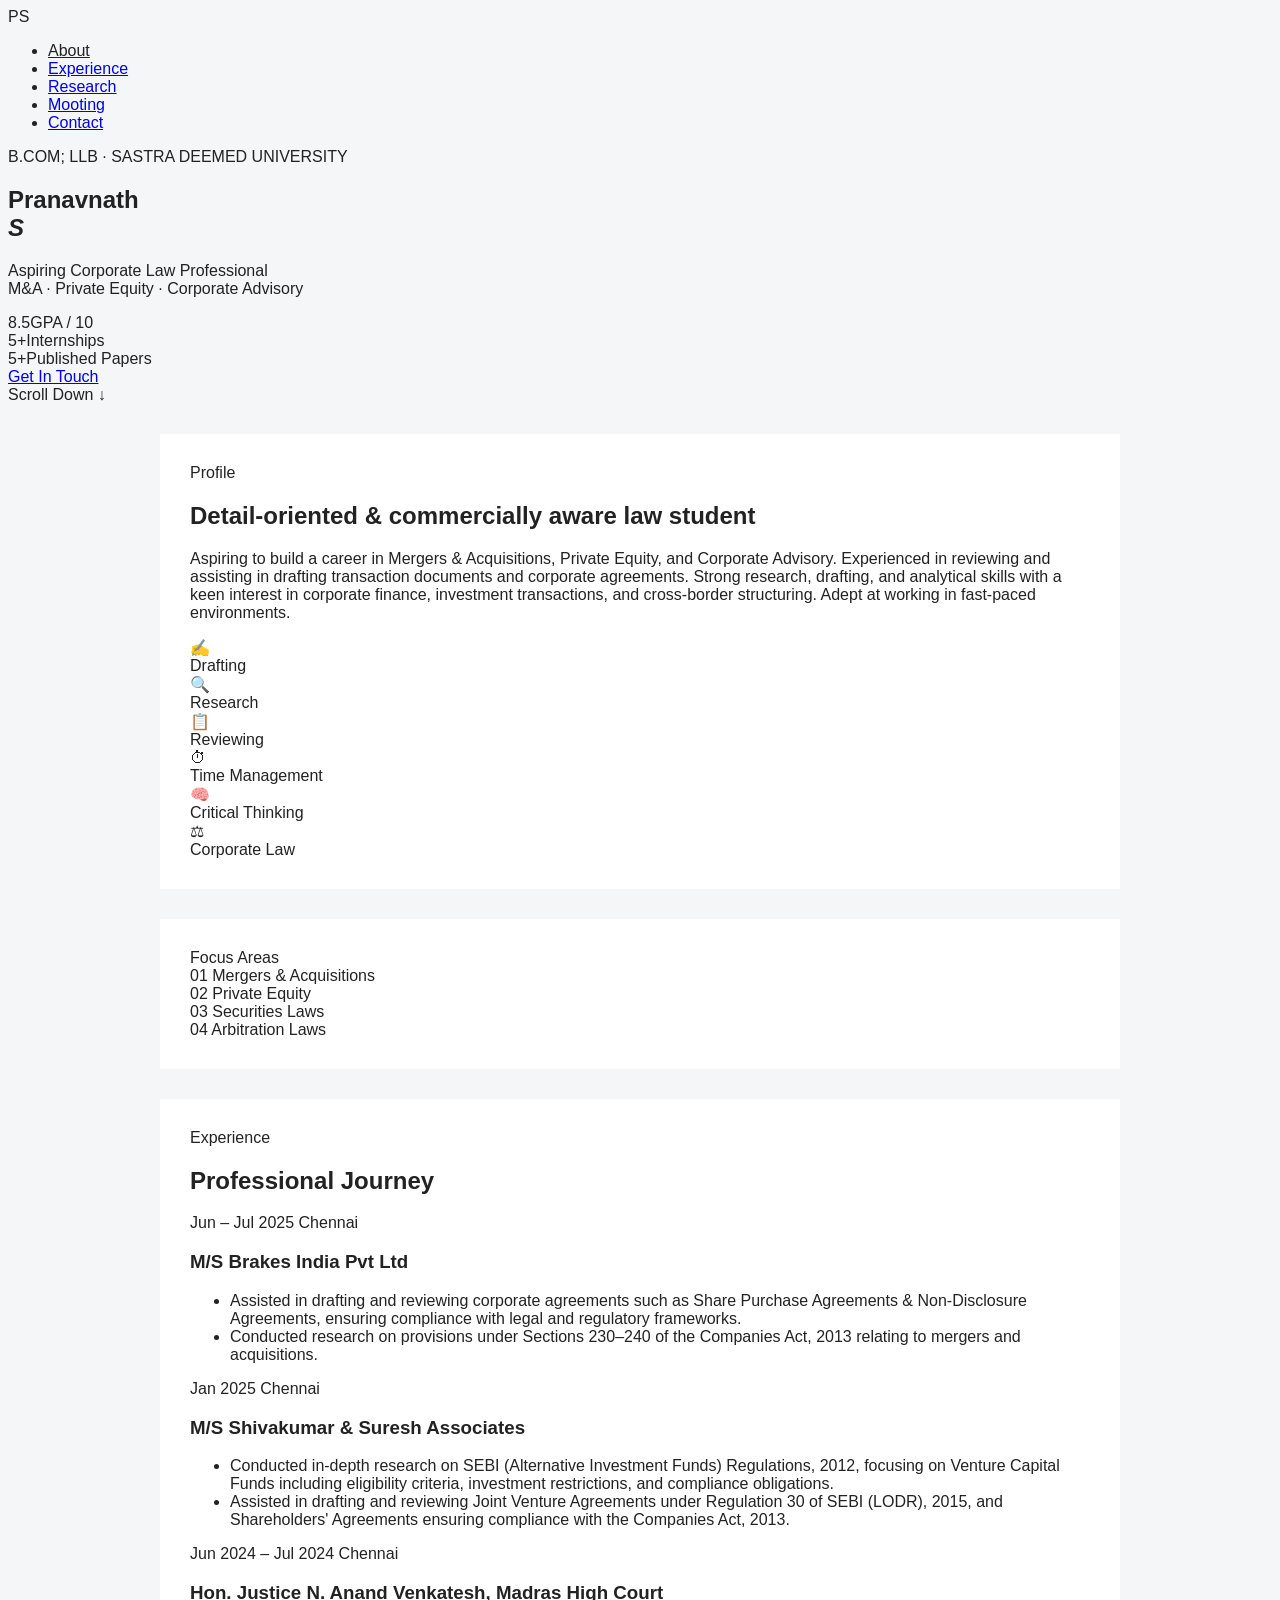
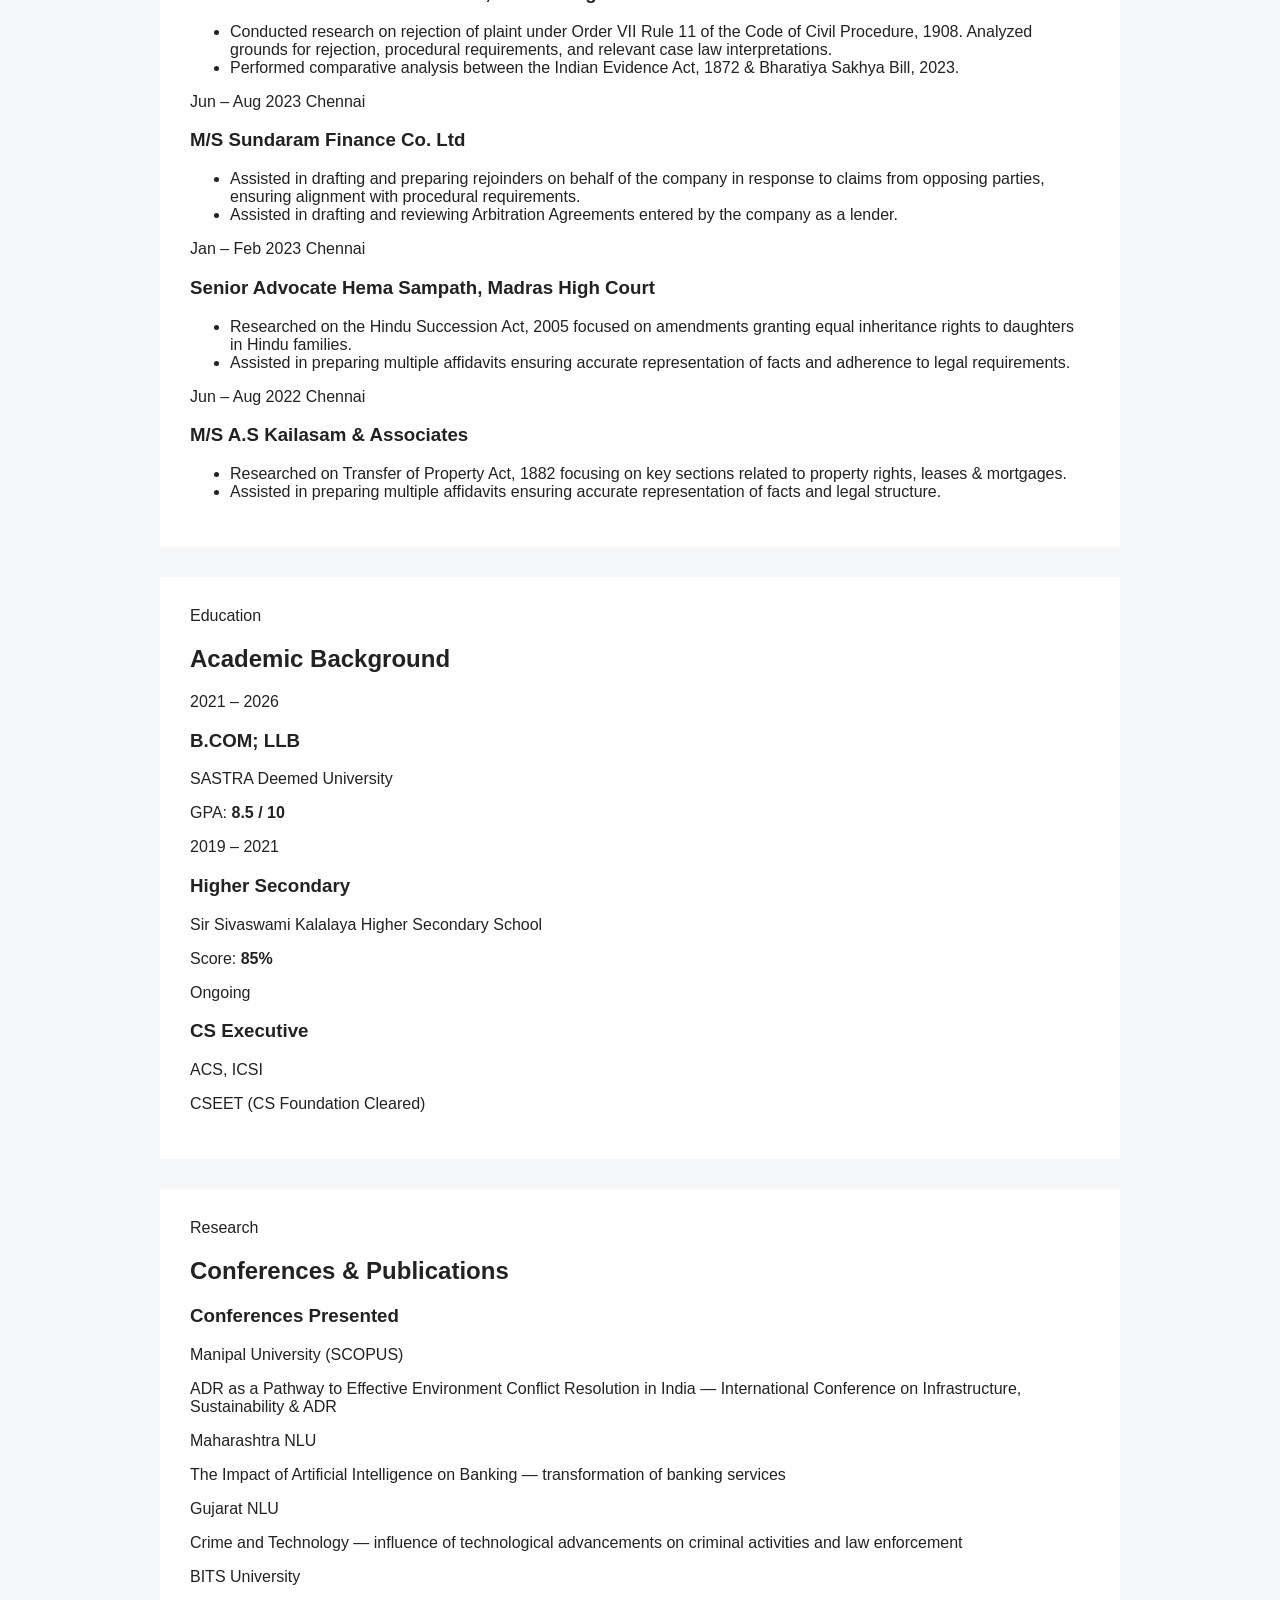
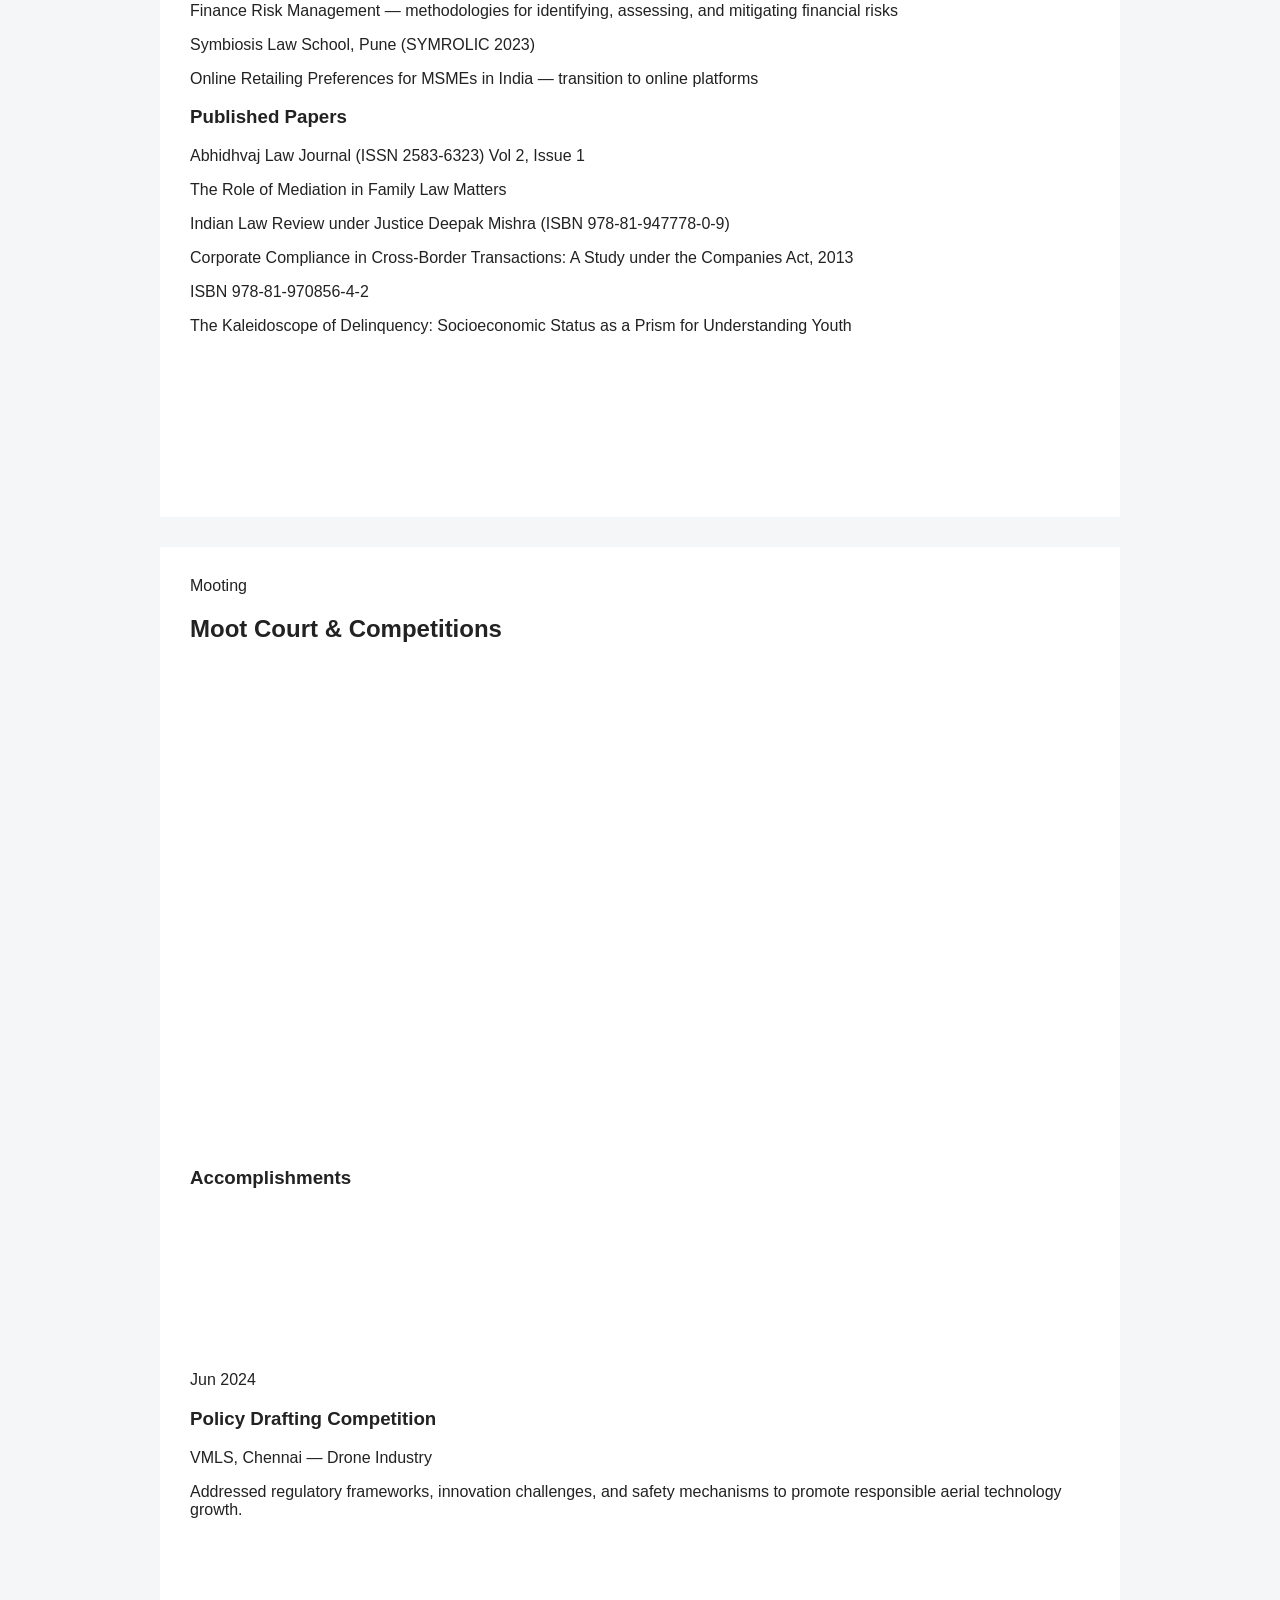
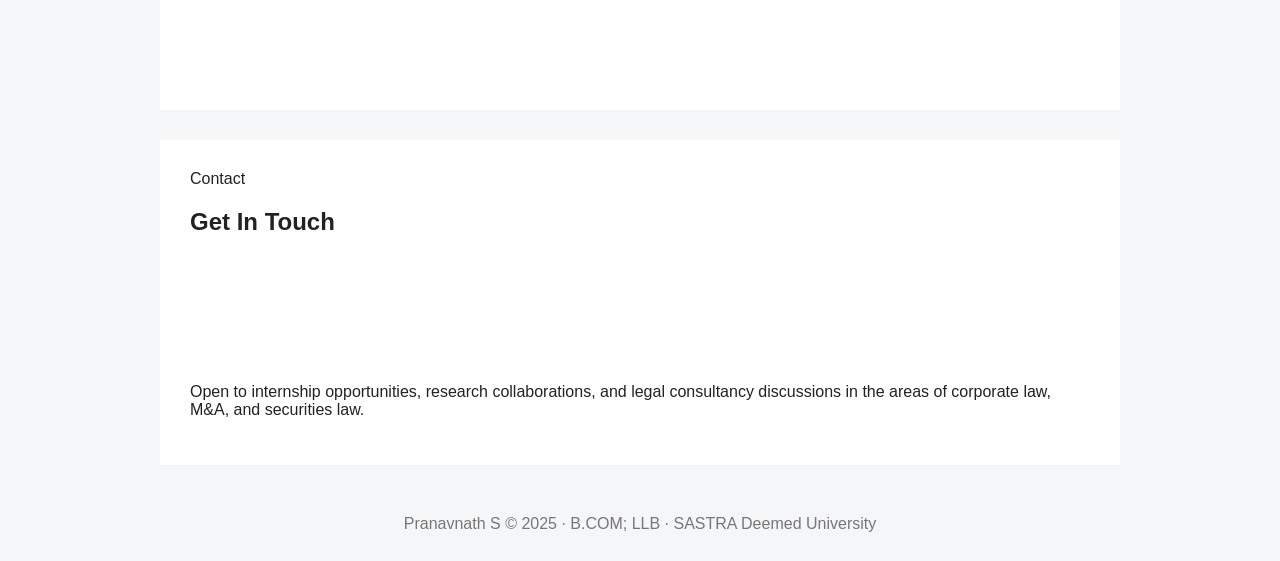
==== index (1).html @ 85d11929 "Add files via upload" ====
<!DOCTYPE html>
<html lang="en">
<head>
  <meta charset="UTF-8" />
  <meta name="viewport" content="width=device-width, initial-scale=1.0"/>
  <title>Pranavnath S — Legal Professional</title>
  <link href="https://fonts.googleapis.com/css2?family=Cormorant+Garamond:ital,wght@0,300;0,400;0,600;1,300;1,400&family=DM+Sans:wght@300;400;500&display=swap" rel="stylesheet"/>
  <link rel="stylesheet" href="style.css"/>
</head>
<body>

  <!-- Navigation -->
  <nav class="nav" id="nav">
    <div class="nav-logo">PS</div>
    <ul class="nav-links">
      <li><a href="#about">About</a></li>
      <li><a href="#experience">Experience</a></li>
      <li><a href="#research">Research</a></li>
      <li><a href="#mooting">Mooting</a></li>
      <li><a href="#contact">Contact</a></li>
    </ul>
    <div class="hamburger" id="hamburger">
      <span></span><span></span><span></span>
    </div>
  </nav>

  <!-- Hero -->
  <section class="hero" id="about">
    <div class="hero-bg"></div>
    <div class="hero-content">
      <span class="hero-tag">B.COM; LLB · SASTRA DEEMED UNIVERSITY</span>
      <h1 class="hero-name">Pranavnath<br/><em>S</em></h1>
      <p class="hero-sub">Aspiring Corporate Law Professional<br/>M&amp;A · Private Equity · Corporate Advisory</p>
      <div class="hero-stats">
        <div class="stat"><span class="stat-num">8.5</span><span class="stat-label">GPA / 10</span></div>
        <div class="stat-div"></div>
        <div class="stat"><span class="stat-num">5+</span><span class="stat-label">Internships</span></div>
        <div class="stat-div"></div>
        <div class="stat"><span class="stat-num">5+</span><span class="stat-label">Published Papers</span></div>
      </div>
      <a href="#contact" class="cta-btn">Get In Touch</a>
    </div>
    <div class="hero-scroll">Scroll Down ↓</div>
  </section>

  <!-- Profile Summary -->
  <section class="section summary-section">
    <div class="container">
      <div class="section-label">Profile</div>
      <div class="summary-grid">
        <div class="summary-text">
          <h2>Detail-oriented & commercially aware law student</h2>
          <p>Aspiring to build a career in Mergers &amp; Acquisitions, Private Equity, and Corporate Advisory. Experienced in reviewing and assisting in drafting transaction documents and corporate agreements. Strong research, drafting, and analytical skills with a keen interest in corporate finance, investment transactions, and cross-border structuring. Adept at working in fast-paced environments.</p>
        </div>
        <div class="skills-grid">
          <div class="skill-card">
            <div class="skill-icon">✍</div>
            <span>Drafting</span>
          </div>
          <div class="skill-card">
            <div class="skill-icon">🔍</div>
            <span>Research</span>
          </div>
          <div class="skill-card">
            <div class="skill-icon">📋</div>
            <span>Reviewing</span>
          </div>
          <div class="skill-card">
            <div class="skill-icon">⏱</div>
            <span>Time Management</span>
          </div>
          <div class="skill-card">
            <div class="skill-icon">🧠</div>
            <span>Critical Thinking</span>
          </div>
          <div class="skill-card">
            <div class="skill-icon">⚖</div>
            <span>Corporate Law</span>
          </div>
        </div>
      </div>
    </div>
  </section>

  <!-- Areas of Interest -->
  <section class="section interest-section">
    <div class="container">
      <div class="section-label">Focus Areas</div>
      <div class="interest-list">
        <div class="interest-item">
          <span class="interest-num">01</span>
          <span class="interest-name">Mergers &amp; Acquisitions</span>
        </div>
        <div class="interest-item">
          <span class="interest-num">02</span>
          <span class="interest-name">Private Equity</span>
        </div>
        <div class="interest-item">
          <span class="interest-num">03</span>
          <span class="interest-name">Securities Laws</span>
        </div>
        <div class="interest-item">
          <span class="interest-num">04</span>
          <span class="interest-name">Arbitration Laws</span>
        </div>
      </div>
    </div>
  </section>

  <!-- Experience -->
  <section class="section" id="experience">
    <div class="container">
      <div class="section-label">Experience</div>
      <h2 class="section-title">Professional Journey</h2>
      <div class="timeline">

        <div class="timeline-item" data-aos="fade-up">
          <div class="timeline-meta">
            <span class="timeline-date">Jun – Jul 2025</span>
            <span class="timeline-loc">Chennai</span>
          </div>
          <div class="timeline-card">
            <h3>M/S Brakes India Pvt Ltd</h3>
            <ul>
              <li>Assisted in drafting and reviewing corporate agreements such as Share Purchase Agreements &amp; Non-Disclosure Agreements, ensuring compliance with legal and regulatory frameworks.</li>
              <li>Conducted research on provisions under Sections 230–240 of the Companies Act, 2013 relating to mergers and acquisitions.</li>
            </ul>
          </div>
        </div>

        <div class="timeline-item" data-aos="fade-up">
          <div class="timeline-meta">
            <span class="timeline-date">Jan 2025</span>
            <span class="timeline-loc">Chennai</span>
          </div>
          <div class="timeline-card">
            <h3>M/S Shivakumar &amp; Suresh Associates</h3>
            <ul>
              <li>Conducted in-depth research on SEBI (Alternative Investment Funds) Regulations, 2012, focusing on Venture Capital Funds including eligibility criteria, investment restrictions, and compliance obligations.</li>
              <li>Assisted in drafting and reviewing Joint Venture Agreements under Regulation 30 of SEBI (LODR), 2015, and Shareholders' Agreements ensuring compliance with the Companies Act, 2013.</li>
            </ul>
          </div>
        </div>

        <div class="timeline-item" data-aos="fade-up">
          <div class="timeline-meta">
            <span class="timeline-date">Jun 2024 – Jul 2024</span>
            <span class="timeline-loc">Chennai</span>
          </div>
          <div class="timeline-card">
            <h3>Hon. Justice N. Anand Venkatesh, Madras High Court</h3>
            <ul>
              <li>Conducted research on rejection of plaint under Order VII Rule 11 of the Code of Civil Procedure, 1908. Analyzed grounds for rejection, procedural requirements, and relevant case law interpretations.</li>
              <li>Performed comparative analysis between the Indian Evidence Act, 1872 &amp; Bharatiya Sakhya Bill, 2023.</li>
            </ul>
          </div>
        </div>

        <div class="timeline-item" data-aos="fade-up">
          <div class="timeline-meta">
            <span class="timeline-date">Jun – Aug 2023</span>
            <span class="timeline-loc">Chennai</span>
          </div>
          <div class="timeline-card">
            <h3>M/S Sundaram Finance Co. Ltd</h3>
            <ul>
              <li>Assisted in drafting and preparing rejoinders on behalf of the company in response to claims from opposing parties, ensuring alignment with procedural requirements.</li>
              <li>Assisted in drafting and reviewing Arbitration Agreements entered by the company as a lender.</li>
            </ul>
          </div>
        </div>

        <div class="timeline-item" data-aos="fade-up">
          <div class="timeline-meta">
            <span class="timeline-date">Jan – Feb 2023</span>
            <span class="timeline-loc">Chennai</span>
          </div>
          <div class="timeline-card">
            <h3>Senior Advocate Hema Sampath, Madras High Court</h3>
            <ul>
              <li>Researched on the Hindu Succession Act, 2005 focused on amendments granting equal inheritance rights to daughters in Hindu families.</li>
              <li>Assisted in preparing multiple affidavits ensuring accurate representation of facts and adherence to legal requirements.</li>
            </ul>
          </div>
        </div>

        <div class="timeline-item" data-aos="fade-up">
          <div class="timeline-meta">
            <span class="timeline-date">Jun – Aug 2022</span>
            <span class="timeline-loc">Chennai</span>
          </div>
          <div class="timeline-card">
            <h3>M/S A.S Kailasam &amp; Associates</h3>
            <ul>
              <li>Researched on Transfer of Property Act, 1882 focusing on key sections related to property rights, leases &amp; mortgages.</li>
              <li>Assisted in preparing multiple affidavits ensuring accurate representation of facts and legal structure.</li>
            </ul>
          </div>
        </div>

      </div>
    </div>
  </section>

  <!-- Education -->
  <section class="section edu-section">
    <div class="container">
      <div class="section-label">Education</div>
      <h2 class="section-title">Academic Background</h2>
      <div class="edu-grid">
        <div class="edu-card">
          <div class="edu-year">2021 – 2026</div>
          <h3>B.COM; LLB</h3>
          <p class="edu-inst">SASTRA Deemed University</p>
          <p class="edu-gpa">GPA: <strong>8.5 / 10</strong></p>
        </div>
        <div class="edu-card">
          <div class="edu-year">2019 – 2021</div>
          <h3>Higher Secondary</h3>
          <p class="edu-inst">Sir Sivaswami Kalalaya Higher Secondary School</p>
          <p class="edu-gpa">Score: <strong>85%</strong></p>
        </div>
        <div class="edu-card">
          <div class="edu-year">Ongoing</div>
          <h3>CS Executive</h3>
          <p class="edu-inst">ACS, ICSI</p>
          <p class="edu-gpa">CSEET (CS Foundation Cleared)</p>
        </div>
      </div>
    </div>
  </section>

  <!-- Research & Conferences -->
  <section class="section" id="research">
    <div class="container">
      <div class="section-label">Research</div>
      <h2 class="section-title">Conferences &amp; Publications</h2>
      <div class="research-cols">
        <div>
          <h3 class="research-sub">Conferences Presented</h3>
          <div class="research-list">
            <div class="research-card">
              <span class="research-org">Manipal University (SCOPUS)</span>
              <p>ADR as a Pathway to Effective Environment Conflict Resolution in India — International Conference on Infrastructure, Sustainability &amp; ADR</p>
            </div>
            <div class="research-card">
              <span class="research-org">Maharashtra NLU</span>
              <p>The Impact of Artificial Intelligence on Banking — transformation of banking services</p>
            </div>
            <div class="research-card">
              <span class="research-org">Gujarat NLU</span>
              <p>Crime and Technology — influence of technological advancements on criminal activities and law enforcement</p>
            </div>
            <div class="research-card">
              <span class="research-org">BITS University</span>
              <p>Finance Risk Management — methodologies for identifying, assessing, and mitigating financial risks</p>
            </div>
            <div class="research-card">
              <span class="research-org">Symbiosis Law School, Pune (SYMROLIC 2023)</span>
              <p>Online Retailing Preferences for MSMEs in India — transition to online platforms</p>
            </div>
          </div>
        </div>
        <div>
          <h3 class="research-sub">Published Papers</h3>
          <div class="research-list">
            <div class="research-card pub">
              <span class="research-org">Abhidhvaj Law Journal (ISSN 2583-6323) Vol 2, Issue 1</span>
              <p>The Role of Mediation in Family Law Matters</p>
            </div>
            <div class="research-card pub">
              <span class="research-org">Indian Law Review under Justice Deepak Mishra (ISBN 978-81-947778-0-9)</span>
              <p>Corporate Compliance in Cross-Border Transactions: A Study under the Companies Act, 2013</p>
            </div>
            <div class="research-card pub">
              <span class="research-org">ISBN 978-81-970856-4-2</span>
              <p>The Kaleidoscope of Delinquency: Socioeconomic Status as a Prism for Understanding Youth</p>
            </div>
            <div class="research-card pub">
              <span class="research-org">ISBN 978-81-970856-4-2</span>
              <p>Peer Pressure and Juvenile Delinquency: Navigating Influence, Impact, and Intervention in Adolescent Development</p>
            </div>
            <div class="research-card pub">
              <span class="research-org">Abhidhvaj Law Journal (ISSN 2583-6323)</span>
              <p>IRDAI in Consumer Protection</p>
            </div>
          </div>
        </div>
      </div>
    </div>
  </section>

  <!-- Mooting Experience -->
  <section class="section mooting-section" id="mooting">
    <div class="container">
      <div class="section-label">Mooting</div>
      <h2 class="section-title">Moot Court &amp; Competitions</h2>
      <div class="moot-grid">
        <div class="moot-card">
          <span class="moot-date">Jan 2022</span>
          <h3>National Mediation &amp; Arbitration Moot</h3>
          <p class="moot-org">Uttranchal University, Dehradun</p>
          <p>Argued a complex company acquisition dispute involving shareholder rights, valuation conflicts, and arbitration under institutional rules.</p>
        </div>
        <div class="moot-card">
          <span class="moot-date">Jun 2023</span>
          <h3>National Virtual Client Counselling Competition</h3>
          <p class="moot-org">GLS University</p>
          <p>Gained practical exposure in Corporate Law, dealing with Mergers &amp; Acquisitions, client strategy, and legal solutions.</p>
        </div>
        <div class="moot-card">
          <span class="moot-date">Jun 2023</span>
          <h3>Arbitration Moot</h3>
          <p class="moot-org">SASTRA Deemed University, Tanjore</p>
          <p>Focused on a company acquisition dispute; gained practical exposure to corporate conflict resolution, negotiation strategy, and arbitration under commercial laws.</p>
        </div>
      </div>
      <h3 class="research-sub" style="margin-top:3rem;">Accomplishments</h3>
      <div class="moot-grid">
        <div class="moot-card accomplish">
          <span class="moot-date">Jul 2023</span>
          <h3>Policy Drafting Competition</h3>
          <p class="moot-org">CNLU, Assam — Hydrogen-Electric Hybrid Powerhouse</p>
          <p>Contributed to framing a comprehensive national-level policy on hydrogen-electric hybrid powerhouses with focus on sustainable energy integration.</p>
        </div>
        <div class="moot-card accomplish">
          <span class="moot-date">Jun 2024</span>
          <h3>Policy Drafting Competition</h3>
          <p class="moot-org">VMLS, Chennai — Drone Industry</p>
          <p>Addressed regulatory frameworks, innovation challenges, and safety mechanisms to promote responsible aerial technology growth.</p>
        </div>
        <div class="moot-card accomplish">
          <span class="moot-date">2023</span>
          <h3>Legal Drafting Course</h3>
          <p class="moot-org">Law Level Up</p>
          <p>Strengthened skills in policy and legal document preparation.</p>
        </div>
      </div>
    </div>
  </section>

  <!-- Contact -->
  <section class="section contact-section" id="contact">
    <div class="container">
      <div class="section-label">Contact</div>
      <h2 class="section-title">Get In Touch</h2>
      <div class="contact-grid">
        <div class="contact-info">
          <a href="tel:+919840375394" class="contact-item">
            <span class="contact-icon">📞</span>
            <div>
              <span class="contact-label">Phone</span>
              <span class="contact-val">+91 98403 75394</span>
            </div>
          </a>
          <a href="mailto:pranavnaths89@gmail.com" class="contact-item">
            <span class="contact-icon">✉</span>
            <div>
              <span class="contact-label">Email</span>
              <span class="contact-val">pranavnaths89@gmail.com</span>
            </div>
          </a>
          <div class="contact-item">
            <span class="contact-icon">📍</span>
            <div>
              <span class="contact-label">Location</span>
              <span class="contact-val">Ashok Swetha Apartments, Royapettah, Chennai</span>
            </div>
          </div>
        </div>
        <div class="contact-note">
          <p>Open to internship opportunities, research collaborations, and legal consultancy discussions in the areas of corporate law, M&amp;A, and securities law.</p>
        </div>
      </div>
    </div>
  </section>

  <!-- Footer -->
  <footer class="footer">
    <div class="container footer-inner">
      <span class="footer-logo">Pranavnath S</span>
      <span class="footer-copy">© 2025 · B.COM; LLB · SASTRA Deemed University</span>
    </div>
  </footer>

  <script src="script.js"></script>
</body>
</html>
---- style.css ----
body{font-family:Arial;background:#f5f6f8;color:#222;}
.header{text-align:center;background:#fff;padding:40px;}
.section{max-width:900px;margin:30px auto;background:#fff;padding:30px;}
.footer{text-align:center;color:#777;padding:20px;}
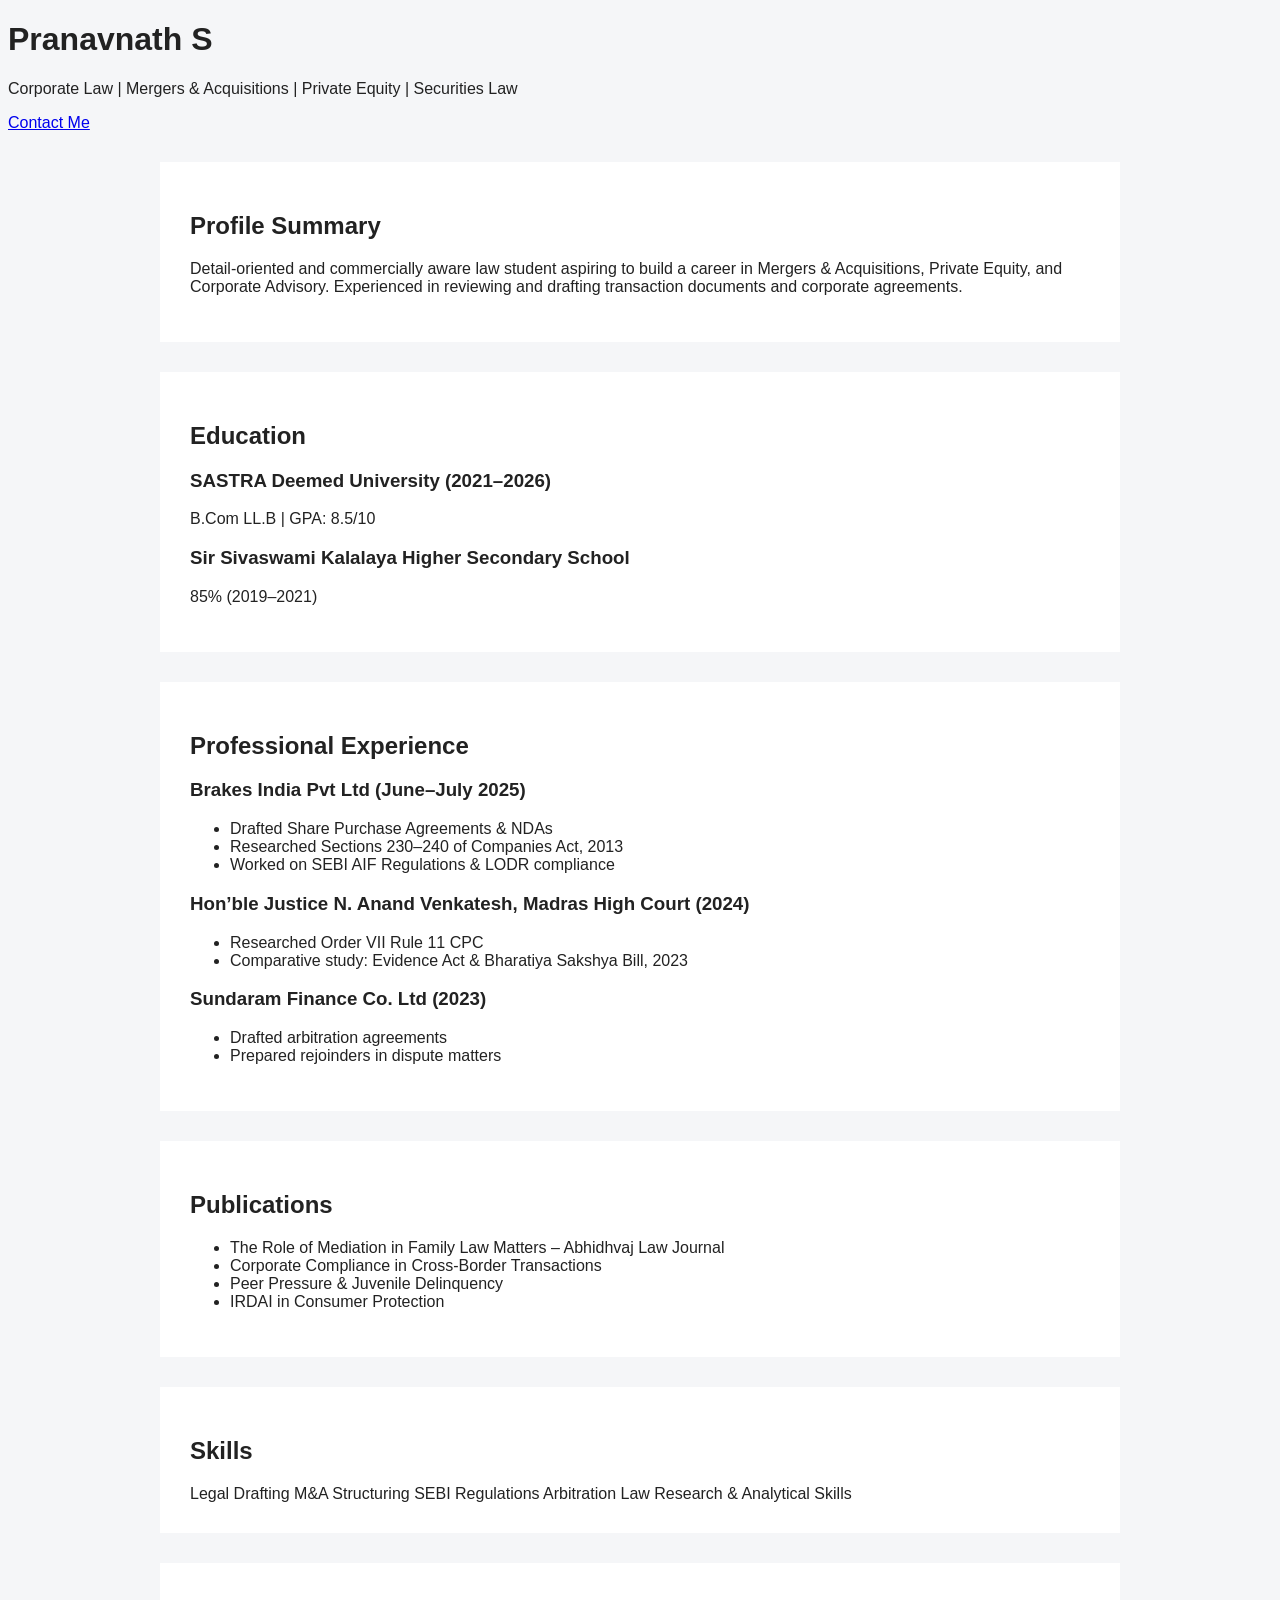
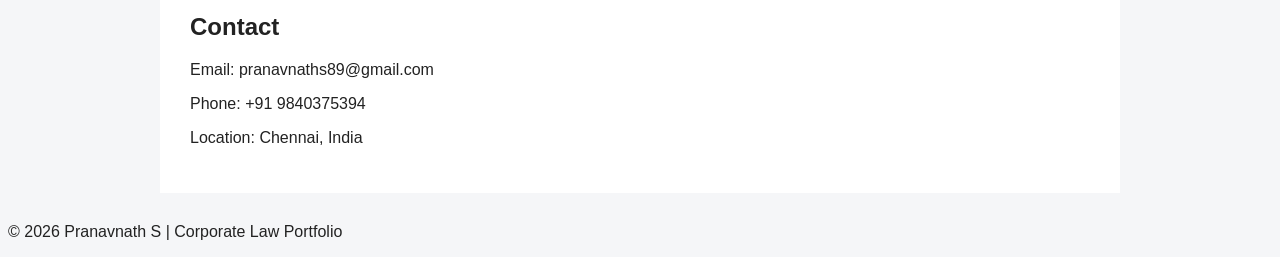
==== commit d16c6abc: "Update index (1).html" ====
--- a/index (1).html
+++ b/index (1).html
@@ -1,388 +1,117 @@
 <!DOCTYPE html>
 <html lang="en">
 <head>
-  <meta charset="UTF-8" />
-  <meta name="viewport" content="width=device-width, initial-scale=1.0"/>
-  <title>Pranavnath S — Legal Professional</title>
-  <link href="https://fonts.googleapis.com/css2?family=Cormorant+Garamond:ital,wght@0,300;0,400;0,600;1,300;1,400&family=DM+Sans:wght@300;400;500&display=swap" rel="stylesheet"/>
-  <link rel="stylesheet" href="style.css"/>
+    <meta charset="UTF-8">
+    <title>Pranavnath S | Corporate Law Portfolio</title>
+    <meta name="viewport" content="width=device-width, initial-scale=1.0">
+    <link rel="stylesheet" href="style.css">
+    <link href="https://fonts.googleapis.com/css2?family=Playfair+Display:wght@600&family=Inter:wght@300;400;500&display=swap" rel="stylesheet">
 </head>
 <body>
 
-  <!-- Navigation -->
-  <nav class="nav" id="nav">
-    <div class="nav-logo">PS</div>
-    <ul class="nav-links">
-      <li><a href="#about">About</a></li>
-      <li><a href="#experience">Experience</a></li>
-      <li><a href="#research">Research</a></li>
-      <li><a href="#mooting">Mooting</a></li>
-      <li><a href="#contact">Contact</a></li>
-    </ul>
-    <div class="hamburger" id="hamburger">
-      <span></span><span></span><span></span>
+<header>
+    <div class="container">
+        <h1>Pranavnath S</h1>
+        <p>Corporate Law | Mergers & Acquisitions | Private Equity | Securities Law</p>
+        <a href="#contact" class="btn">Contact Me</a>
     </div>
-  </nav>
+</header>
 
-  <!-- Hero -->
-  <section class="hero" id="about">
-    <div class="hero-bg"></div>
-    <div class="hero-content">
-      <span class="hero-tag">B.COM; LLB · SASTRA DEEMED UNIVERSITY</span>
-      <h1 class="hero-name">Pranavnath<br/><em>S</em></h1>
-      <p class="hero-sub">Aspiring Corporate Law Professional<br/>M&amp;A · Private Equity · Corporate Advisory</p>
-      <div class="hero-stats">
-        <div class="stat"><span class="stat-num">8.5</span><span class="stat-label">GPA / 10</span></div>
-        <div class="stat-div"></div>
-        <div class="stat"><span class="stat-num">5+</span><span class="stat-label">Internships</span></div>
-        <div class="stat-div"></div>
-        <div class="stat"><span class="stat-num">5+</span><span class="stat-label">Published Papers</span></div>
-      </div>
-      <a href="#contact" class="cta-btn">Get In Touch</a>
+<section id="about" class="section">
+    <div class="container">
+        <h2>Profile Summary</h2>
+        <p>
+            Detail-oriented and commercially aware law student aspiring to build a career in 
+            Mergers & Acquisitions, Private Equity, and Corporate Advisory. 
+            Experienced in reviewing and drafting transaction documents and corporate agreements.
+        </p>
     </div>
-    <div class="hero-scroll">Scroll Down ↓</div>
-  </section>
+</section>
 
-  <!-- Profile Summary -->
-  <section class="section summary-section">
+<section id="education" class="section grey">
     <div class="container">
-      <div class="section-label">Profile</div>
-      <div class="summary-grid">
-        <div class="summary-text">
-          <h2>Detail-oriented & commercially aware law student</h2>
-          <p>Aspiring to build a career in Mergers &amp; Acquisitions, Private Equity, and Corporate Advisory. Experienced in reviewing and assisting in drafting transaction documents and corporate agreements. Strong research, drafting, and analytical skills with a keen interest in corporate finance, investment transactions, and cross-border structuring. Adept at working in fast-paced environments.</p>
+        <h2>Education</h2>
+        <div class="card">
+            <h3>SASTRA Deemed University (2021–2026)</h3>
+            <p>B.Com LL.B | GPA: 8.5/10</p>
         </div>
-        <div class="skills-grid">
-          <div class="skill-card">
-            <div class="skill-icon">✍</div>
-            <span>Drafting</span>
-          </div>
-          <div class="skill-card">
-            <div class="skill-icon">🔍</div>
-            <span>Research</span>
-          </div>
-          <div class="skill-card">
-            <div class="skill-icon">📋</div>
-            <span>Reviewing</span>
-          </div>
-          <div class="skill-card">
-            <div class="skill-icon">⏱</div>
-            <span>Time Management</span>
-          </div>
-          <div class="skill-card">
-            <div class="skill-icon">🧠</div>
-            <span>Critical Thinking</span>
-          </div>
-          <div class="skill-card">
-            <div class="skill-icon">⚖</div>
-            <span>Corporate Law</span>
-          </div>
+        <div class="card">
+            <h3>Sir Sivaswami Kalalaya Higher Secondary School</h3>
+            <p>85% (2019–2021)</p>
         </div>
-      </div>
     </div>
-  </section>
+</section>
 
-  <!-- Areas of Interest -->
-  <section class="section interest-section">
+<section id="experience" class="section">
     <div class="container">
-      <div class="section-label">Focus Areas</div>
-      <div class="interest-list">
-        <div class="interest-item">
-          <span class="interest-num">01</span>
-          <span class="interest-name">Mergers &amp; Acquisitions</span>
-        </div>
-        <div class="interest-item">
-          <span class="interest-num">02</span>
-          <span class="interest-name">Private Equity</span>
-        </div>
-        <div class="interest-item">
-          <span class="interest-num">03</span>
-          <span class="interest-name">Securities Laws</span>
-        </div>
-        <div class="interest-item">
-          <span class="interest-num">04</span>
-          <span class="interest-name">Arbitration Laws</span>
-        </div>
-      </div>
-    </div>
-  </section>
+        <h2>Professional Experience</h2>
 
-  <!-- Experience -->
-  <section class="section" id="experience">
-    <div class="container">
-      <div class="section-label">Experience</div>
-      <h2 class="section-title">Professional Journey</h2>
-      <div class="timeline">
-
-        <div class="timeline-item" data-aos="fade-up">
-          <div class="timeline-meta">
-            <span class="timeline-date">Jun – Jul 2025</span>
-            <span class="timeline-loc">Chennai</span>
-          </div>
-          <div class="timeline-card">
-            <h3>M/S Brakes India Pvt Ltd</h3>
+        <div class="card">
+            <h3>Brakes India Pvt Ltd (June–July 2025)</h3>
             <ul>
-              <li>Assisted in drafting and reviewing corporate agreements such as Share Purchase Agreements &amp; Non-Disclosure Agreements, ensuring compliance with legal and regulatory frameworks.</li>
-              <li>Conducted research on provisions under Sections 230–240 of the Companies Act, 2013 relating to mergers and acquisitions.</li>
+                <li>Drafted Share Purchase Agreements & NDAs</li>
+                <li>Researched Sections 230–240 of Companies Act, 2013</li>
+                <li>Worked on SEBI AIF Regulations & LODR compliance</li>
             </ul>
-          </div>
         </div>
 
-        <div class="timeline-item" data-aos="fade-up">
-          <div class="timeline-meta">
-            <span class="timeline-date">Jan 2025</span>
-            <span class="timeline-loc">Chennai</span>
-          </div>
-          <div class="timeline-card">
-            <h3>M/S Shivakumar &amp; Suresh Associates</h3>
+        <div class="card">
+            <h3>Hon’ble Justice N. Anand Venkatesh, Madras High Court (2024)</h3>
             <ul>
-              <li>Conducted in-depth research on SEBI (Alternative Investment Funds) Regulations, 2012, focusing on Venture Capital Funds including eligibility criteria, investment restrictions, and compliance obligations.</li>
-              <li>Assisted in drafting and reviewing Joint Venture Agreements under Regulation 30 of SEBI (LODR), 2015, and Shareholders' Agreements ensuring compliance with the Companies Act, 2013.</li>
+                <li>Researched Order VII Rule 11 CPC</li>
+                <li>Comparative study: Evidence Act & Bharatiya Sakshya Bill, 2023</li>
             </ul>
-          </div>
         </div>
 
-        <div class="timeline-item" data-aos="fade-up">
-          <div class="timeline-meta">
-            <span class="timeline-date">Jun 2024 – Jul 2024</span>
-            <span class="timeline-loc">Chennai</span>
-          </div>
-          <div class="timeline-card">
-            <h3>Hon. Justice N. Anand Venkatesh, Madras High Court</h3>
+        <div class="card">
+            <h3>Sundaram Finance Co. Ltd (2023)</h3>
             <ul>
-              <li>Conducted research on rejection of plaint under Order VII Rule 11 of the Code of Civil Procedure, 1908. Analyzed grounds for rejection, procedural requirements, and relevant case law interpretations.</li>
-              <li>Performed comparative analysis between the Indian Evidence Act, 1872 &amp; Bharatiya Sakhya Bill, 2023.</li>
+                <li>Drafted arbitration agreements</li>
+                <li>Prepared rejoinders in dispute matters</li>
             </ul>
-          </div>
         </div>
 
-        <div class="timeline-item" data-aos="fade-up">
-          <div class="timeline-meta">
-            <span class="timeline-date">Jun – Aug 2023</span>
-            <span class="timeline-loc">Chennai</span>
-          </div>
-          <div class="timeline-card">
-            <h3>M/S Sundaram Finance Co. Ltd</h3>
-            <ul>
-              <li>Assisted in drafting and preparing rejoinders on behalf of the company in response to claims from opposing parties, ensuring alignment with procedural requirements.</li>
-              <li>Assisted in drafting and reviewing Arbitration Agreements entered by the company as a lender.</li>
-            </ul>
-          </div>
+    </div>
+</section>
+
+<section id="publications" class="section grey">
+    <div class="container">
+        <h2>Publications</h2>
+        <ul class="publication-list">
+            <li>The Role of Mediation in Family Law Matters – Abhidhvaj Law Journal</li>
+            <li>Corporate Compliance in Cross-Border Transactions</li>
+            <li>Peer Pressure & Juvenile Delinquency</li>
+            <li>IRDAI in Consumer Protection</li>
+        </ul>
+    </div>
+</section>
+
+<section id="skills" class="section">
+    <div class="container">
+        <h2>Skills</h2>
+        <div class="skills">
+            <span>Legal Drafting</span>
+            <span>M&A Structuring</span>
+            <span>SEBI Regulations</span>
+            <span>Arbitration Law</span>
+            <span>Research & Analytical Skills</span>
         </div>
+    </div>
+</section>
 
-        <div class="timeline-item" data-aos="fade-up">
-          <div class="timeline-meta">
-            <span class="timeline-date">Jan – Feb 2023</span>
-            <span class="timeline-loc">Chennai</span>
-          </div>
-          <div class="timeline-card">
-            <h3>Senior Advocate Hema Sampath, Madras High Court</h3>
-            <ul>
-              <li>Researched on the Hindu Succession Act, 2005 focused on amendments granting equal inheritance rights to daughters in Hindu families.</li>
-              <li>Assisted in preparing multiple affidavits ensuring accurate representation of facts and adherence to legal requirements.</li>
-            </ul>
-          </div>
-        </div>
+<section id="contact" class="section dark">
+    <div class="container">
+        <h2>Contact</h2>
+        <p>Email: pranavnaths89@gmail.com</p>
+        <p>Phone: +91 9840375394</p>
+        <p>Location: Chennai, India</p>
+    </div>
+</section>
 
-        <div class="timeline-item" data-aos="fade-up">
-          <div class="timeline-meta">
-            <span class="timeline-date">Jun – Aug 2022</span>
-            <span class="timeline-loc">Chennai</span>
-          </div>
-          <div class="timeline-card">
-            <h3>M/S A.S Kailasam &amp; Associates</h3>
-            <ul>
-              <li>Researched on Transfer of Property Act, 1882 focusing on key sections related to property rights, leases &amp; mortgages.</li>
-              <li>Assisted in preparing multiple affidavits ensuring accurate representation of facts and legal structure.</li>
-            </ul>
-          </div>
-        </div>
+<footer>
+    <p>© 2026 Pranavnath S | Corporate Law Portfolio</p>
+</footer>
 
-      </div>
-    </div>
-  </section>
-
-  <!-- Education -->
-  <section class="section edu-section">
-    <div class="container">
-      <div class="section-label">Education</div>
-      <h2 class="section-title">Academic Background</h2>
-      <div class="edu-grid">
-        <div class="edu-card">
-          <div class="edu-year">2021 – 2026</div>
-          <h3>B.COM; LLB</h3>
-          <p class="edu-inst">SASTRA Deemed University</p>
-          <p class="edu-gpa">GPA: <strong>8.5 / 10</strong></p>
-        </div>
-        <div class="edu-card">
-          <div class="edu-year">2019 – 2021</div>
-          <h3>Higher Secondary</h3>
-          <p class="edu-inst">Sir Sivaswami Kalalaya Higher Secondary School</p>
-          <p class="edu-gpa">Score: <strong>85%</strong></p>
-        </div>
-        <div class="edu-card">
-          <div class="edu-year">Ongoing</div>
-          <h3>CS Executive</h3>
-          <p class="edu-inst">ACS, ICSI</p>
-          <p class="edu-gpa">CSEET (CS Foundation Cleared)</p>
-        </div>
-      </div>
-    </div>
-  </section>
-
-  <!-- Research & Conferences -->
-  <section class="section" id="research">
-    <div class="container">
-      <div class="section-label">Research</div>
-      <h2 class="section-title">Conferences &amp; Publications</h2>
-      <div class="research-cols">
-        <div>
-          <h3 class="research-sub">Conferences Presented</h3>
-          <div class="research-list">
-            <div class="research-card">
-              <span class="research-org">Manipal University (SCOPUS)</span>
-              <p>ADR as a Pathway to Effective Environment Conflict Resolution in India — International Conference on Infrastructure, Sustainability &amp; ADR</p>
-            </div>
-            <div class="research-card">
-              <span class="research-org">Maharashtra NLU</span>
-              <p>The Impact of Artificial Intelligence on Banking — transformation of banking services</p>
-            </div>
-            <div class="research-card">
-              <span class="research-org">Gujarat NLU</span>
-              <p>Crime and Technology — influence of technological advancements on criminal activities and law enforcement</p>
-            </div>
-            <div class="research-card">
-              <span class="research-org">BITS University</span>
-              <p>Finance Risk Management — methodologies for identifying, assessing, and mitigating financial risks</p>
-            </div>
-            <div class="research-card">
-              <span class="research-org">Symbiosis Law School, Pune (SYMROLIC 2023)</span>
-              <p>Online Retailing Preferences for MSMEs in India — transition to online platforms</p>
-            </div>
-          </div>
-        </div>
-        <div>
-          <h3 class="research-sub">Published Papers</h3>
-          <div class="research-list">
-            <div class="research-card pub">
-              <span class="research-org">Abhidhvaj Law Journal (ISSN 2583-6323) Vol 2, Issue 1</span>
-              <p>The Role of Mediation in Family Law Matters</p>
-            </div>
-            <div class="research-card pub">
-              <span class="research-org">Indian Law Review under Justice Deepak Mishra (ISBN 978-81-947778-0-9)</span>
-              <p>Corporate Compliance in Cross-Border Transactions: A Study under the Companies Act, 2013</p>
-            </div>
-            <div class="research-card pub">
-              <span class="research-org">ISBN 978-81-970856-4-2</span>
-              <p>The Kaleidoscope of Delinquency: Socioeconomic Status as a Prism for Understanding Youth</p>
-            </div>
-            <div class="research-card pub">
-              <span class="research-org">ISBN 978-81-970856-4-2</span>
-              <p>Peer Pressure and Juvenile Delinquency: Navigating Influence, Impact, and Intervention in Adolescent Development</p>
-            </div>
-            <div class="research-card pub">
-              <span class="research-org">Abhidhvaj Law Journal (ISSN 2583-6323)</span>
-              <p>IRDAI in Consumer Protection</p>
-            </div>
-          </div>
-        </div>
-      </div>
-    </div>
-  </section>
-
-  <!-- Mooting Experience -->
-  <section class="section mooting-section" id="mooting">
-    <div class="container">
-      <div class="section-label">Mooting</div>
-      <h2 class="section-title">Moot Court &amp; Competitions</h2>
-      <div class="moot-grid">
-        <div class="moot-card">
-          <span class="moot-date">Jan 2022</span>
-          <h3>National Mediation &amp; Arbitration Moot</h3>
-          <p class="moot-org">Uttranchal University, Dehradun</p>
-          <p>Argued a complex company acquisition dispute involving shareholder rights, valuation conflicts, and arbitration under institutional rules.</p>
-        </div>
-        <div class="moot-card">
-          <span class="moot-date">Jun 2023</span>
-          <h3>National Virtual Client Counselling Competition</h3>
-          <p class="moot-org">GLS University</p>
-          <p>Gained practical exposure in Corporate Law, dealing with Mergers &amp; Acquisitions, client strategy, and legal solutions.</p>
-        </div>
-        <div class="moot-card">
-          <span class="moot-date">Jun 2023</span>
-          <h3>Arbitration Moot</h3>
-          <p class="moot-org">SASTRA Deemed University, Tanjore</p>
-          <p>Focused on a company acquisition dispute; gained practical exposure to corporate conflict resolution, negotiation strategy, and arbitration under commercial laws.</p>
-        </div>
-      </div>
-      <h3 class="research-sub" style="margin-top:3rem;">Accomplishments</h3>
-      <div class="moot-grid">
-        <div class="moot-card accomplish">
-          <span class="moot-date">Jul 2023</span>
-          <h3>Policy Drafting Competition</h3>
-          <p class="moot-org">CNLU, Assam — Hydrogen-Electric Hybrid Powerhouse</p>
-          <p>Contributed to framing a comprehensive national-level policy on hydrogen-electric hybrid powerhouses with focus on sustainable energy integration.</p>
-        </div>
-        <div class="moot-card accomplish">
-          <span class="moot-date">Jun 2024</span>
-          <h3>Policy Drafting Competition</h3>
-          <p class="moot-org">VMLS, Chennai — Drone Industry</p>
-          <p>Addressed regulatory frameworks, innovation challenges, and safety mechanisms to promote responsible aerial technology growth.</p>
-        </div>
-        <div class="moot-card accomplish">
-          <span class="moot-date">2023</span>
-          <h3>Legal Drafting Course</h3>
-          <p class="moot-org">Law Level Up</p>
-          <p>Strengthened skills in policy and legal document preparation.</p>
-        </div>
-      </div>
-    </div>
-  </section>
-
-  <!-- Contact -->
-  <section class="section contact-section" id="contact">
-    <div class="container">
-      <div class="section-label">Contact</div>
-      <h2 class="section-title">Get In Touch</h2>
-      <div class="contact-grid">
-        <div class="contact-info">
-          <a href="tel:+919840375394" class="contact-item">
-            <span class="contact-icon">📞</span>
-            <div>
-              <span class="contact-label">Phone</span>
-              <span class="contact-val">+91 98403 75394</span>
-            </div>
-          </a>
-          <a href="mailto:pranavnaths89@gmail.com" class="contact-item">
-            <span class="contact-icon">✉</span>
-            <div>
-              <span class="contact-label">Email</span>
-              <span class="contact-val">pranavnaths89@gmail.com</span>
-            </div>
-          </a>
-          <div class="contact-item">
-            <span class="contact-icon">📍</span>
-            <div>
-              <span class="contact-label">Location</span>
-              <span class="contact-val">Ashok Swetha Apartments, Royapettah, Chennai</span>
-            </div>
-          </div>
-        </div>
-        <div class="contact-note">
-          <p>Open to internship opportunities, research collaborations, and legal consultancy discussions in the areas of corporate law, M&amp;A, and securities law.</p>
-        </div>
-      </div>
-    </div>
-  </section>
-
-  <!-- Footer -->
-  <footer class="footer">
-    <div class="container footer-inner">
-      <span class="footer-logo">Pranavnath S</span>
-      <span class="footer-copy">© 2025 · B.COM; LLB · SASTRA Deemed University</span>
-    </div>
-  </footer>
-
-  <script src="script.js"></script>
+<script src="script.js"></script>
 </body>
 </html>
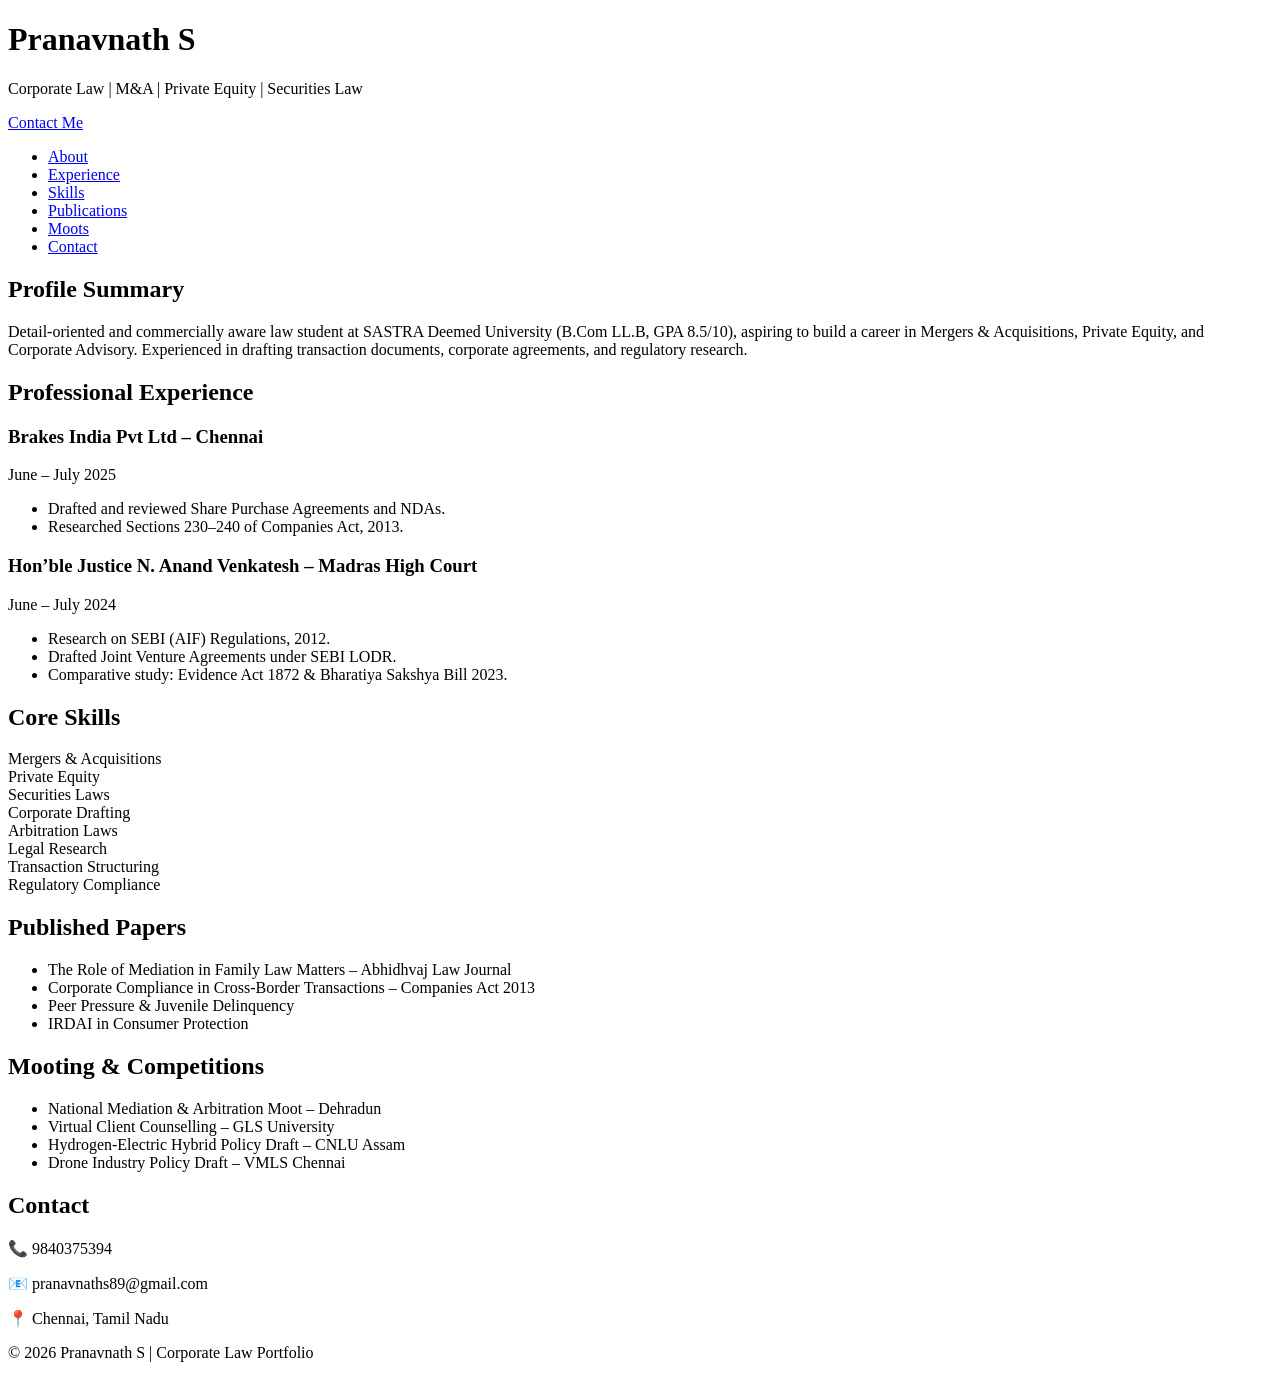
==== commit 196fd02a: "Update index (1).html" ====
--- a/index (1).html
+++ b/index (1).html
@@ -4,114 +4,113 @@
     <meta charset="UTF-8">
     <title>Pranavnath S | Corporate Law Portfolio</title>
     <meta name="viewport" content="width=device-width, initial-scale=1.0">
+    
     <link rel="stylesheet" href="style.css">
-    <link href="https://fonts.googleapis.com/css2?family=Playfair+Display:wght@600&family=Inter:wght@300;400;500&display=swap" rel="stylesheet">
+    <script defer src="script.js"></script>
+
+    <link href="https://fonts.googleapis.com/css2?family=Poppins:wght@300;400;600;700&display=swap" rel="stylesheet">
 </head>
 <body>
 
 <header>
     <div class="container">
         <h1>Pranavnath S</h1>
-        <p>Corporate Law | Mergers & Acquisitions | Private Equity | Securities Law</p>
+        <p>Corporate Law | M&A | Private Equity | Securities Law</p>
         <a href="#contact" class="btn">Contact Me</a>
     </div>
 </header>
 
+<nav>
+    <ul>
+        <li><a href="#about">About</a></li>
+        <li><a href="#experience">Experience</a></li>
+        <li><a href="#skills">Skills</a></li>
+        <li><a href="#publications">Publications</a></li>
+        <li><a href="#moots">Moots</a></li>
+        <li><a href="#contact">Contact</a></li>
+    </ul>
+</nav>
+
 <section id="about" class="section">
-    <div class="container">
-        <h2>Profile Summary</h2>
-        <p>
-            Detail-oriented and commercially aware law student aspiring to build a career in 
-            Mergers & Acquisitions, Private Equity, and Corporate Advisory. 
-            Experienced in reviewing and drafting transaction documents and corporate agreements.
-        </p>
+    <h2>Profile Summary</h2>
+    <p>
+        Detail-oriented and commercially aware law student at SASTRA Deemed University (B.Com LL.B, GPA 8.5/10),
+        aspiring to build a career in Mergers & Acquisitions, Private Equity, and Corporate Advisory.
+        Experienced in drafting transaction documents, corporate agreements, and regulatory research.
+    </p>
+</section>
+
+<section id="experience" class="section">
+    <h2>Professional Experience</h2>
+
+    <div class="card">
+        <h3>Brakes India Pvt Ltd – Chennai</h3>
+        <span>June – July 2025</span>
+        <ul>
+            <li>Drafted and reviewed Share Purchase Agreements and NDAs.</li>
+            <li>Researched Sections 230–240 of Companies Act, 2013.</li>
+        </ul>
+    </div>
+
+    <div class="card">
+        <h3>Hon’ble Justice N. Anand Venkatesh – Madras High Court</h3>
+        <span>June – July 2024</span>
+        <ul>
+            <li>Research on SEBI (AIF) Regulations, 2012.</li>
+            <li>Drafted Joint Venture Agreements under SEBI LODR.</li>
+            <li>Comparative study: Evidence Act 1872 & Bharatiya Sakshya Bill 2023.</li>
+        </ul>
+    </div>
+
+</section>
+
+<section id="skills" class="section">
+    <h2>Core Skills</h2>
+
+    <div class="skills-container">
+        <div class="skill">Mergers & Acquisitions</div>
+        <div class="skill">Private Equity</div>
+        <div class="skill">Securities Laws</div>
+        <div class="skill">Corporate Drafting</div>
+        <div class="skill">Arbitration Laws</div>
+        <div class="skill">Legal Research</div>
+        <div class="skill">Transaction Structuring</div>
+        <div class="skill">Regulatory Compliance</div>
     </div>
 </section>
 
-<section id="education" class="section grey">
-    <div class="container">
-        <h2>Education</h2>
-        <div class="card">
-            <h3>SASTRA Deemed University (2021–2026)</h3>
-            <p>B.Com LL.B | GPA: 8.5/10</p>
-        </div>
-        <div class="card">
-            <h3>Sir Sivaswami Kalalaya Higher Secondary School</h3>
-            <p>85% (2019–2021)</p>
-        </div>
-    </div>
+<section id="publications" class="section">
+    <h2>Published Papers</h2>
+
+    <ul>
+        <li>The Role of Mediation in Family Law Matters – Abhidhvaj Law Journal</li>
+        <li>Corporate Compliance in Cross-Border Transactions – Companies Act 2013</li>
+        <li>Peer Pressure & Juvenile Delinquency</li>
+        <li>IRDAI in Consumer Protection</li>
+    </ul>
 </section>
 
-<section id="experience" class="section">
-    <div class="container">
-        <h2>Professional Experience</h2>
+<section id="moots" class="section">
+    <h2>Mooting & Competitions</h2>
 
-        <div class="card">
-            <h3>Brakes India Pvt Ltd (June–July 2025)</h3>
-            <ul>
-                <li>Drafted Share Purchase Agreements & NDAs</li>
-                <li>Researched Sections 230–240 of Companies Act, 2013</li>
-                <li>Worked on SEBI AIF Regulations & LODR compliance</li>
-            </ul>
-        </div>
-
-        <div class="card">
-            <h3>Hon’ble Justice N. Anand Venkatesh, Madras High Court (2024)</h3>
-            <ul>
-                <li>Researched Order VII Rule 11 CPC</li>
-                <li>Comparative study: Evidence Act & Bharatiya Sakshya Bill, 2023</li>
-            </ul>
-        </div>
-
-        <div class="card">
-            <h3>Sundaram Finance Co. Ltd (2023)</h3>
-            <ul>
-                <li>Drafted arbitration agreements</li>
-                <li>Prepared rejoinders in dispute matters</li>
-            </ul>
-        </div>
-
-    </div>
+    <ul>
+        <li>National Mediation & Arbitration Moot – Dehradun</li>
+        <li>Virtual Client Counselling – GLS University</li>
+        <li>Hydrogen-Electric Hybrid Policy Draft – CNLU Assam</li>
+        <li>Drone Industry Policy Draft – VMLS Chennai</li>
+    </ul>
 </section>
 
-<section id="publications" class="section grey">
-    <div class="container">
-        <h2>Publications</h2>
-        <ul class="publication-list">
-            <li>The Role of Mediation in Family Law Matters – Abhidhvaj Law Journal</li>
-            <li>Corporate Compliance in Cross-Border Transactions</li>
-            <li>Peer Pressure & Juvenile Delinquency</li>
-            <li>IRDAI in Consumer Protection</li>
-        </ul>
-    </div>
-</section>
-
-<section id="skills" class="section">
-    <div class="container">
-        <h2>Skills</h2>
-        <div class="skills">
-            <span>Legal Drafting</span>
-            <span>M&A Structuring</span>
-            <span>SEBI Regulations</span>
-            <span>Arbitration Law</span>
-            <span>Research & Analytical Skills</span>
-        </div>
-    </div>
-</section>
-
-<section id="contact" class="section dark">
-    <div class="container">
-        <h2>Contact</h2>
-        <p>Email: pranavnaths89@gmail.com</p>
-        <p>Phone: +91 9840375394</p>
-        <p>Location: Chennai, India</p>
-    </div>
+<section id="contact" class="section contact">
+    <h2>Contact</h2>
+    <p>📞 9840375394</p>
+    <p>📧 pranavnaths89@gmail.com</p>
+    <p>📍 Chennai, Tamil Nadu</p>
 </section>
 
 <footer>
     <p>© 2026 Pranavnath S | Corporate Law Portfolio</p>
 </footer>
 
-<script src="script.js"></script>
 </body>
 </html>
